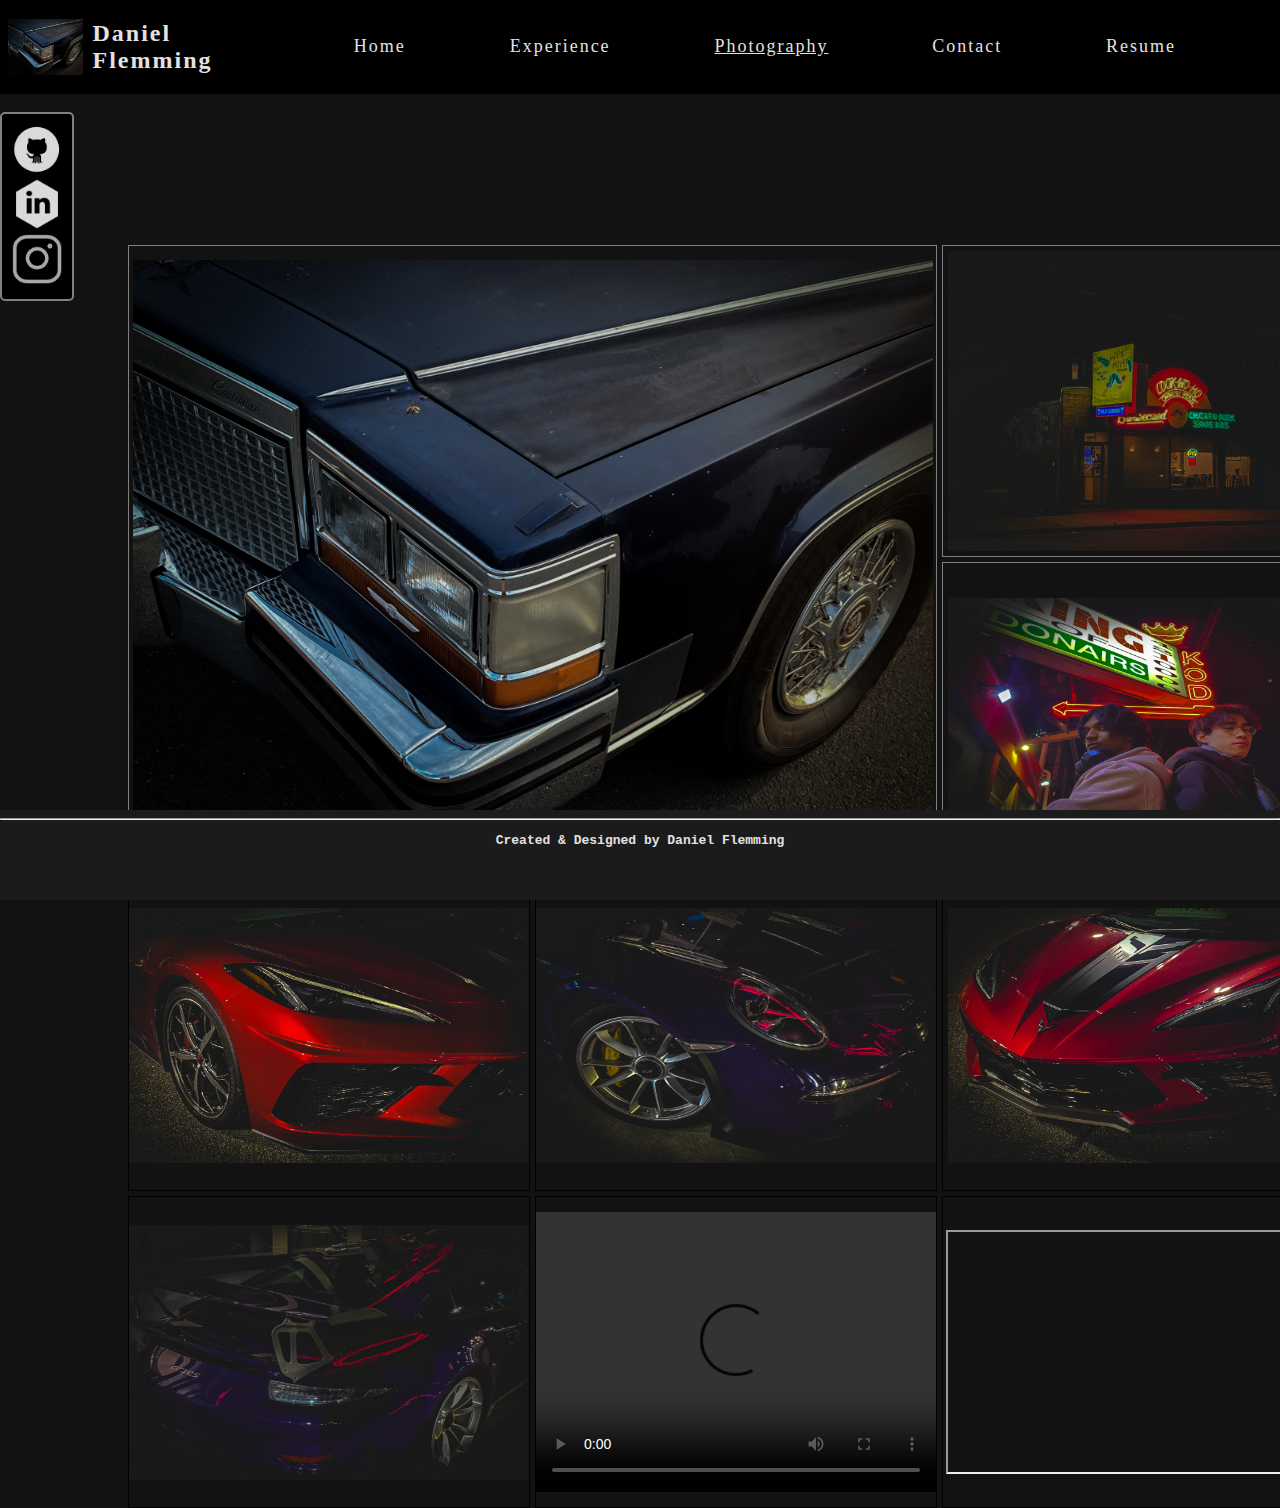
==== photography.html @ 4a6e02d3 "website" ====
<!DOCTYPE html>
<html lang="en">
    <head>
        <meta charset ="UTF-8">
        <title>Photography</title>
        <!-- image created by Daniel Flemming -->
        <link rel="icon" href="./images/photography/image1.jpg">
        <link rel="stylesheet" href = "style.css">
    </head>
    <header>
        <nav id = "navBarId">
            <div class = "logoAndName">
                <!-- image created by Daniel Flemming -->
                <img src="./images/photography/image1.jpg" alt="icon" width="75px">
                <h2>Daniel Flemming</h2>
            </div>

            <ul class="navigationLinks">
                <li><a href="index.html">Home</a></li>
                <li><a href="experience.html">Experience</a></li>
                <li><a href="photography.html" class="active">Photography</a></li>
                <li><a href="contact.html">Contact</a></li>
                <li><a href="resume.pdf">Resume</a></li>
            </ul>
        </nav>
       
    </header>
    <body>
        <main>
            <br>
            <div class = "socialMediaContainer">
                <div>
                    <a href="https://github.com/danieljf10">
                        <img src="./images/icons/github_icon.png" width ="50" alt="gitLogo">
                    </a>
                </div>

                <div>
                    <a href="https://www.linkedin.com/in/daniel-flemming-54344520a/">
                        <img src="./images/icons/linkedIn_icon.png" width = "50" alt="linkedInLogo">
                    </a>
                </div>

                <div>
                    <a href="https://www.instagram.com/dan.jf_">
                        <img src="./images/icons/insagram_icon.png" width="50" alt="instagramLogo">
                    </a>
                </div>
            </div>
            
        <div class="imagesWrapper">
            <div class="imageContainersGrid">
                <div class="imageClass" id="imageNumOne">
                    <img src="./images/photography/image1.jpg" width = "800" height = "auto" alt="imageAlt">
                </div>
                <div class="imageClass" id="imageNumTwo">
                    <img src="./images/photography/image8.jpg" width = "400" height = "auto" alt="image">
                </div>
                <div class="imageClass" id="imageNumThree">
                    <img src="./images/photography/image3.jpg" width = "400" height = "240" alt="image">
                </div>

                <div class="imageClass" id="imageNumFour">
                    <img src="./images/photography/image4.jpg" width = "400" height = "255" alt="image">
                </div>
                <div class="imageClass" id="imageNumFive">
                    <img src="./images/photography/image7.jpg" width = "400" height = "255" alt="image">
                </div>

                <div class="imageClass" id="imageNumSix">
                    <img src="./images/photography/image5.jpg" width = "400" height = "255" alt="image">
                </div>
                <div class="imageClass" id="imageNumSeven">
                    <img src="./images/photography/image6.jpg" width = "400" height = "255" alt="image">
                </div>
                <div class="imageClass" id="imageNumEight">
                    <video controls width = "400" height = 280>
                        <source src="./images/photography/portrait.mp4">
                    </video>
                </div>
                <div class="imageClass" id="imageNumNine">
                    <iframe width= 400 height = 240 src="https://www.youtube.com/embed/Qml49hOUGqQ?si=w3YXttTPO6KJMEMQ"></iframe>  
                </div>
            </div>
        </div>   
            <br><br><br>
        </main>
        <footer>
            <hr>
            <p>Created & Designed by Daniel Flemming</p>
        </footer>
    </body>
    <script src="script.js"></script>
</html>
---- style.css ----
body {
    margin: 0px;
    width: 100%;
    background-color: rgb(18, 18, 18);
}

#homeBody {
    margin: 0px;
    width: 100%;
    background-image: url(images/photography/IMG_2601_Original_edited.jpg);
    background-size: 105vw 105vh;
}

/* NAVIGATION BAR FIX */

#navBarId {
    display: flex;
    justify-content: center;
    align-items: center;
    background-color: black;
    color: #e2e2e2;
    font-family: impact, fantasy;
    letter-spacing: 2px;
    width: auto;
}

.logoAndName {
    display: flex;
    justify-content: center;
    align-items: center;
    padding-left: 10px;
    width: 200px;
}

*.navigationLinks {
    display: flex;
    justify-content: space-evenly;
    width: 100%;
}

 a {
    color: #e2e2e2;
    font-size: 18px;
    text-decoration: none;
 }

 #navBarId ul {
    list-style-type: none;
 }

 .logoAndName > img {
    margin-right: 10px;
 }

 a.active {
    text-decoration: underline;
 }

 a:hover {
    color: rgb(128, 128, 128);
    text-decoration: wavy;
 }

 /* SOCIAL MEDIA BAR FIX */

 .socialMediaContainer {
    position: fixed;
    display: flex;
    flex-direction: column;
    padding: 10px;
    background-color: black;
    border: 2px solid gray;
    border-radius: 5px;
    width: 50px;
 }

 .socialMediaContainer > div:hover {
    background-color: rgb(27, 27, 27);
    border-bottom: 5px solid #e2e2e2;
 }


 /* */
h1 {
    font-family: monospace;
    font-style: oblique;
    color: #e2e2e2;
} 

p {
    font-family: monospace;
    font-weight: bold;
    color: #e2e2e2;
}

/* organizational structure */
.gridContainer {
    margin-top: 10%;
    display: grid;
    grid-template-columns: 1fr 1fr 1fr;
    grid-template-rows: 1fr 3fr 1fr;
}

.placeHolder {
    display: flex;
    justify-content: center;
}

.titleHeader {
    display: flex;
    justify-content: center;
    align-items: flex-end;
}

.description {
    display: flex;
    justify-content: center;
}

.pageChangeArrows {
    display: flex;
    justify-content: center;
    color: red;
    font-size: 18px;
    font-weight: bold;

}

/* */
footer {
    position: fixed;
    text-align: center;
    align-items: center;
    width: 100%;
    margin: 0px;
    background-color: rgb(27, 27, 27);
    color: white;
    height: 10%; 
    bottom: 0; 
}

/* experience */
#experienceContainer {
    margin: 5% auto; 
    display: flex;
    justify-content: center;
    align-items: center;
    flex-direction: column;
    background-color: #141414;
    border: 3px solid gray;
    border-radius: 10px;
    max-width: 55vh; 
    font-family: monospace;
    font-size: 16px;
}


.contentExpBox {
    display: flex;
    flex-direction: column;
    text-align: left;
}

.contentExpBox > h2 {
    display: flex;
    justify-content: center;
    color: #e2e2e2;
}

.contentExpBox > ul {
   background-color: #502785;
   border-radius: 5px;
   color: #e2e2e2;
   margin: 5px;
   padding: 20px;
}

.contentExpBox > ol {
    background-color: #502785;
    border-radius: 5px;
    color: #e2e2e2;
    margin: 5px;
    padding: 20px;
    padding-left: 30px;
 }

/* PHOTOGRAPHY */
.imagesWrapper {
    display: flex;
    justify-content: center;
    align-items: center;
    margin-top: 35vh;
    height: 100vh;
}

 .imageContainersGrid {
    display: grid;
    grid-gap: 5px;
    grid-template-columns: 1fr 1fr 1fr;
    grid-template-rows: 1fr 1fr 1fr 1fr;
    grid-template-areas:
    "imageNumOne imageNumOne imageNumTwo"
    "imageNumOne imageNumOne imageNumThree"
    "imageNumFour imageNumFive imageNumSix"
    "imageNumSeven imageNumEight imageNumNine";
    width: 80%;
 }

 .imageClass {
    border: 1px solid black;
    display: flex;
    justify-content: center;
    align-items: center;
 }

 #imageNumOne {
    grid-area: imageNumOne;
    border: 1px solid gray;
    padding: 5px;
    margin: 0px;
 }

 #imageNumTwo {
    grid-area: imageNumTwo;
    border: 1px solid gray;
    padding: 5px;
    margin: 0px;
 }

 #imageNumThree {
    grid-area: imageNumThree;
    border: 1px solid gray;
    padding: 5px;
    margin: 0px;
 }

 /* CONTACT PAGE */
#contactInfoId {
    display: flex;
    justify-content: center;
    align-items: center;
    color: white;
    height: 20vh;
}

th, td {
    font-size: 24px;
}

/* extra stuff */
img [alt="imageAlt"]{
    width: auto;
}

/* WEBSITE DYNAMIC SERVING */

/* PHONE */
@media only screen and (max-width: 599px){
    #homeBody {
        background-image: url(images/photography/phonebackground.jpg);
    }

    .logoAndName {
        display: none;
    }

    .titleHeader > h1 {
        text-align: center;
        font-family: impact, fantasy;
        font-size: 36px;
        align-items: center;
        color: #161a52 ; /* #4f323d  #342128*/
    }

    .description > p{
        text-align: center;
        font-family: impact, fantasy;
        font-size: 20px;
        color: #161a52; 
    }

    #experienceContainer {
        margin-top: 40%;
        padding: 10px;
        
    }

    #contactInfoId {
        margin-top: 20%;
        padding: 10px;
    }

    #imageNumOne {
        display: none;
    }
    .imageContainersGrid{
        margin-top: 80vh;
        display: flex;
        flex-direction: column;
    }

}

/* TABLET */
@media only screen and (max-width: 900px) and (min-width: 600px){
    #navBarId {
        justify-content: space-evenly;
    }

    .logoAndName > img {
        display: none;
    }

    .navigationLinks{
        padding: 10px;
    }

    .titleHeader > h1, .description > p  {
        text-align: center;
    }

    #imageNumOne {
        display: none;
    }
    .imageContainersGrid{
        margin-top: 80vh;
        display: flex;
        flex-direction: column;
    }
    #imageNumOne {
        display: none;
    }
    .imageContainersGrid{
        margin-top: 80vh;
        display: flex;
        flex-direction: column;
    }
    
}

@media only screen and (min-width: 901px){
    
}

/* DESKTOP DEFAULT (already above previous two media queries)*/

#formId {
    display: flex;
    flex-direction: column;
    align-items: center;
    justify-content: center;
    color: white;
}

#colorChangeContainer {
    display: flex;
    flex-direction: column;
    align-items: center;
    justify-content: center;
    color: white;
}

.inputStuff {
    display: flex;
    flex-direction: column;
    align-items: center;
}
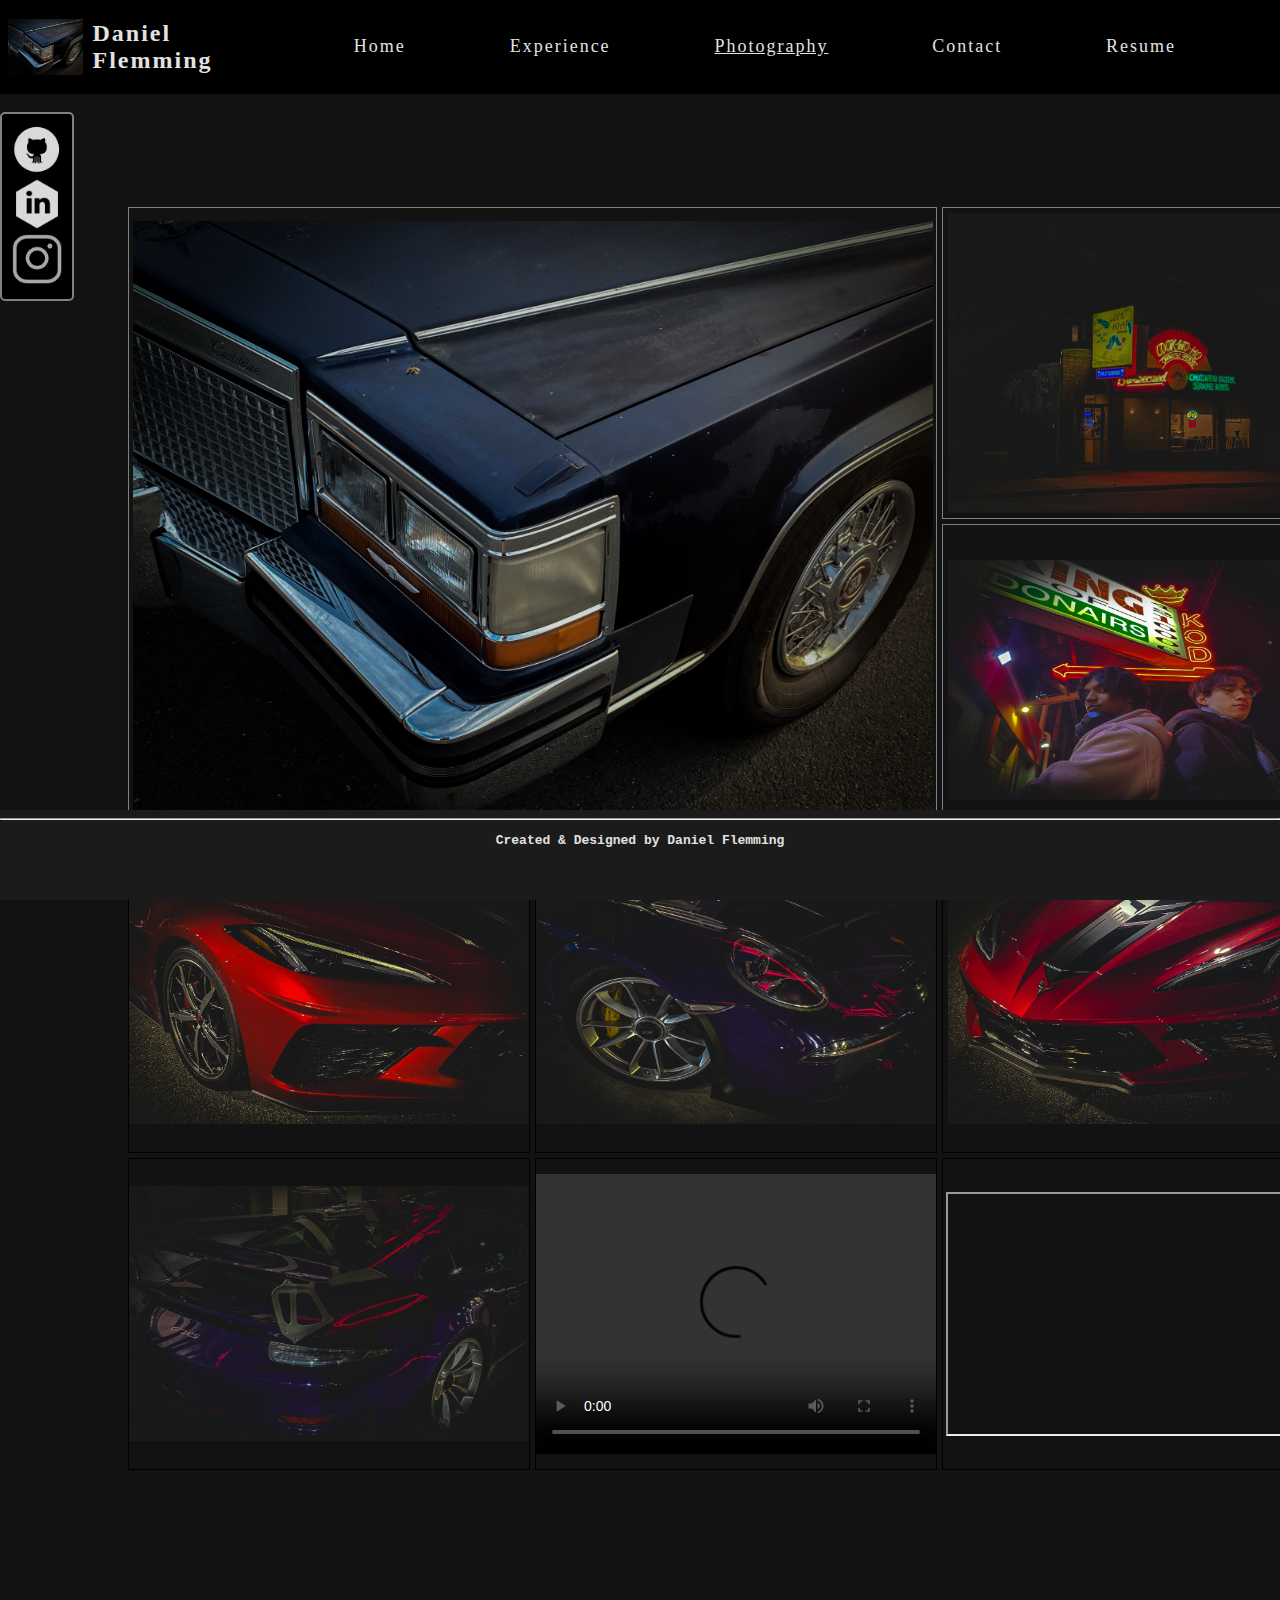
==== commit f3a49057: "fixed" ====
--- a/photography.html
+++ b/photography.html
@@ -83,7 +83,7 @@
                 </div>
             </div>
         </div>   
-            <br><br><br>
+        <div id="spacerId"></div>
         </main>
         <footer>
             <hr>
--- a/style.css
+++ b/style.css
@@ -189,11 +189,11 @@
     display: flex;
     justify-content: center;
     align-items: center;
-    margin-top: 35vh;
-    height: 100vh;
+    margin-top: 10vh; 
 }
 
  .imageContainersGrid {
+    margin-top: 5px;
     display: grid;
     grid-gap: 5px;
     grid-template-columns: 1fr 1fr 1fr;
@@ -252,6 +252,10 @@
     width: auto;
 }
 
+#spacerId {
+    height: 15vh;
+}
+
 /* WEBSITE DYNAMIC SERVING */
 
 /* PHONE */
@@ -294,7 +298,7 @@
         display: none;
     }
     .imageContainersGrid{
-        margin-top: 80vh;
+        margin-top: 0vh;
         display: flex;
         flex-direction: column;
     }
@@ -323,7 +327,7 @@
         display: none;
     }
     .imageContainersGrid{
-        margin-top: 80vh;
+        margin-top: 0vh;
         display: flex;
         flex-direction: column;
     }
@@ -331,7 +335,7 @@
         display: none;
     }
     .imageContainersGrid{
-        margin-top: 80vh;
+        margin-top: 0vh;
         display: flex;
         flex-direction: column;
     }
